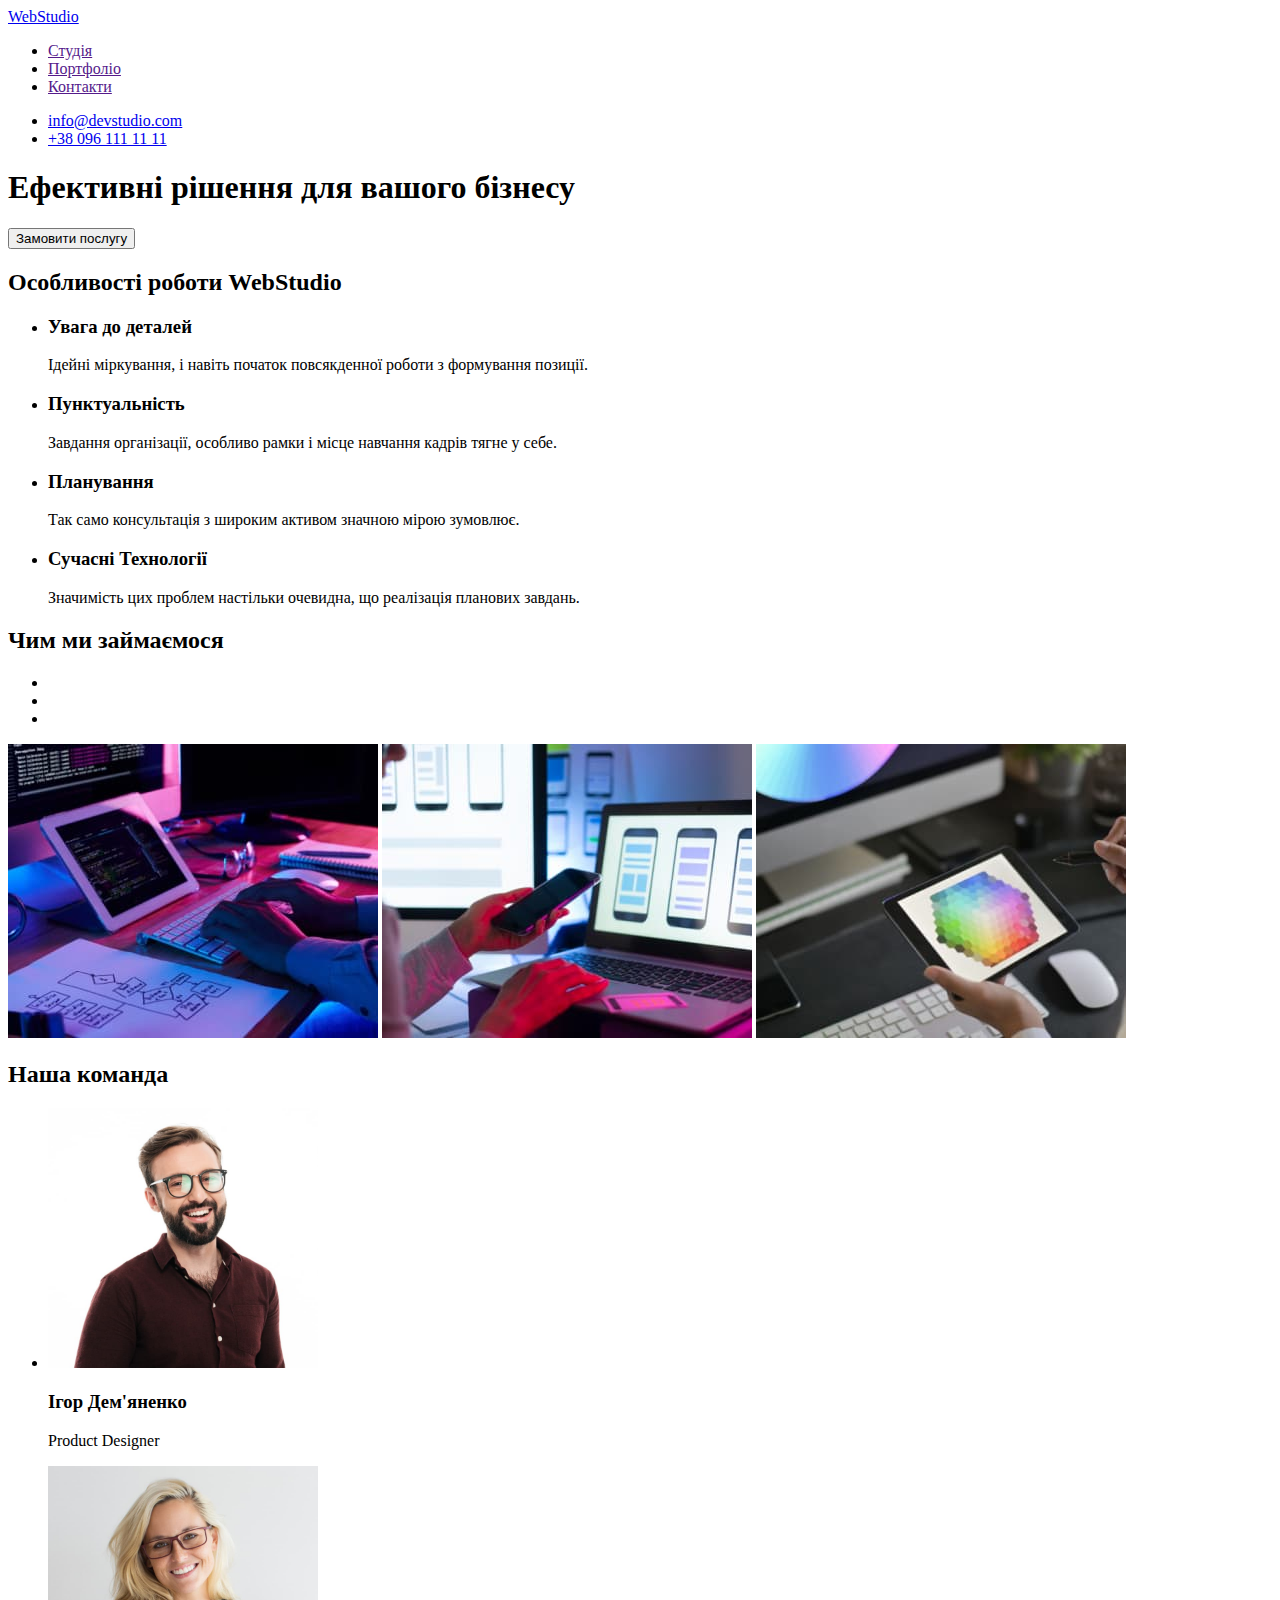
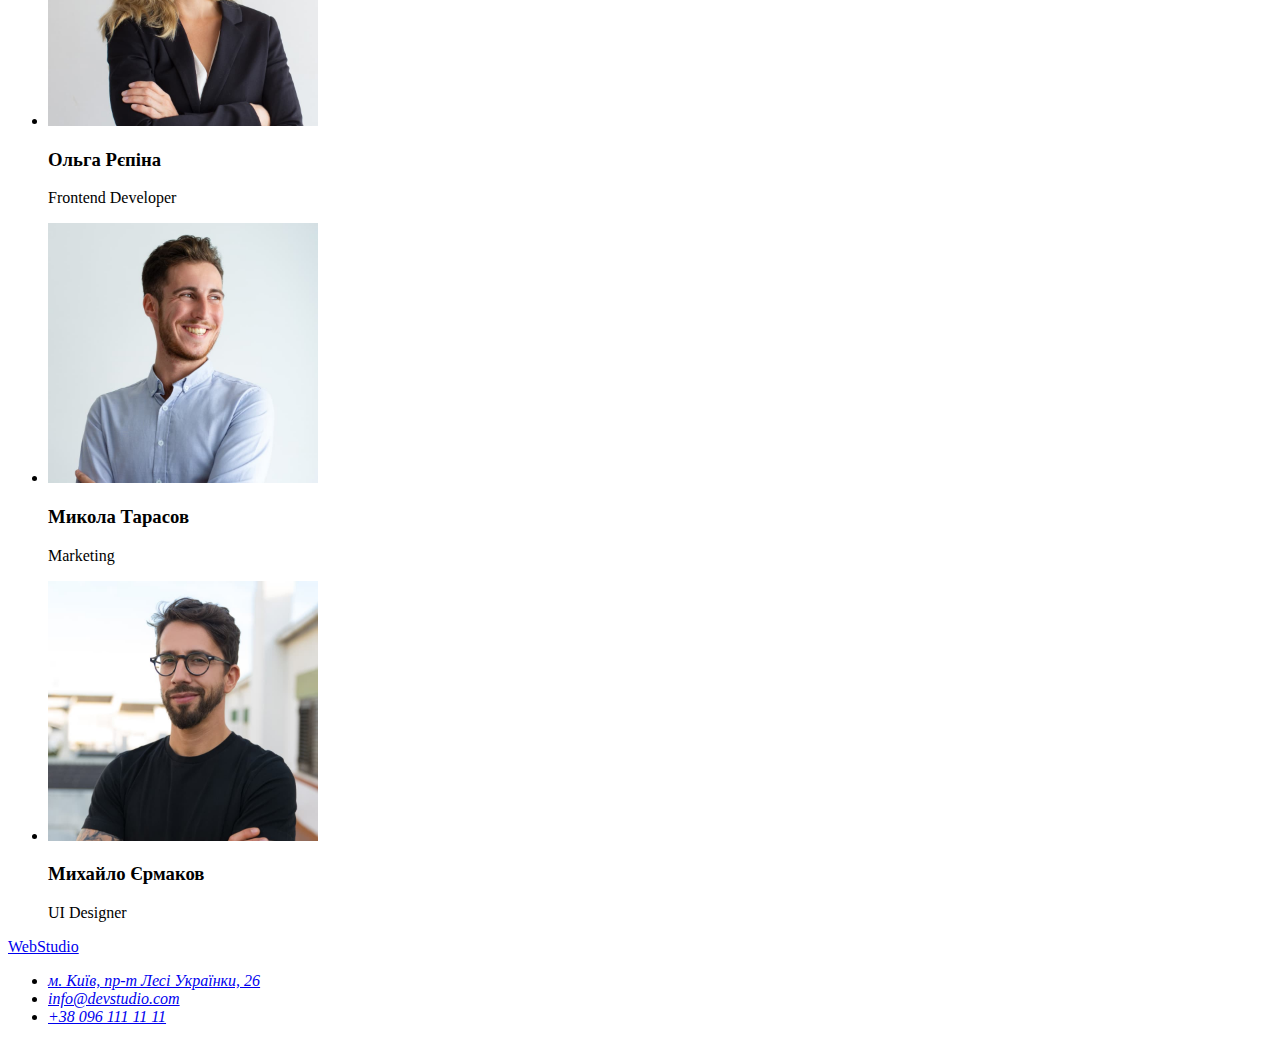
==== index.html @ 2a271933 "first commit" ====
<!DOCTYPE html>
<html lang="uk">
  <head>
    <meta charset="UTF-8" />
    <meta http-equiv="X-UA-Compatible" content="IE=edge" />
    <meta name="viewport" content="width=device-width, initial-scale=1.0" />
    <title>WebStudio</title>
  </head>
  <body>
    <header>
      <nav>
        <a href="/index.html">WebStudio</a>
        <ul>
          <li><a href="">Студія</a></li>
          <li><a href="">Портфоліо</a></li>
          <li><a href="">Контакти</a></li>
        </ul>
      </nav>
      <ul>
        <li><a href="mailto:info@devstudio.com">info@devstudio.com</a></li>
        <li><a href="tel:+380961111111">+38 096 111 11 11</a></li>
      </ul>
    </header>
    <main>
      <section>
        <div>
          <h1>Ефективні рішення для вашого бізнесу</h1>
          <button type="button">Замовити послугу</button>
        </div>
      </section>
      <section>
        <h2>Особливості роботи WebStudio</h2>
        <ul>
          <li>
            <h3>Увага до деталей</h3>
            <p> Ідейні міркування, і навіть початок повсякденної роботи з формування позиції. </p>
          </li>
        </ul>
        <ul>
          <li>
            <h3>Пунктуальність</h3>
            <p> Завдання організації, особливо рамки і місце навчання кадрів тягне у себе. </p>
          </li>
        </ul>
        <ul>
          <li>
            <h3>Планування</h3>
            <p> Так само консультація з широким активом значною мірою зумовлює. </p>
          </li>
        </ul>
        <ul>
          <li>
            <h3>Сучасні Технології</h3>
            <p> Значимість цих проблем настільки очевидна, що реалізація планових завдань. </p>
          </li>
        </ul>
      </section>
      <section>
        <h2>Чим ми займаємося</h2>
        <ul>
          <li> </li>
          <li> </li>
          <li> </li>
        </ul>
        <img
          src="./images/img.jpg"
          alt="людина набирає код на клавіатурі, працює з планшетом і компьютером"
          width="370"
          height="294"
        />
        <img
          src="./images/img(1).jpg"
          alt="людина тестує мобільну версію, тримає телефон на фоні ноутбука"
          width="370"
          height="294"
        />
        <img
          src="./images/img(2).jpg"
          alt="людина працює з графічним планшетом"
          width="370"
          height="294"
        />
      </section>
      <section>
        <h2>Наша команда</h2>
        <ul>
          <li>
            <img
              src="./images/man-in-brown-shirt.jpg"
              alt="Чоловік у коричневій сорочці, в окулярах з світлили дужками"
              width="270"
              height="260"
            />
            <h3>Ігор Дем'яненко</h3>
            <p lang="en">Product Designer</p>
          </li>
          <li>
            <img
              src="./images/woman-in-black-jacket.jpg"
              alt="Жінка в чорному піджаку"
              width="270"
              height="260"
            />
            <h3>Ольга Рєпіна</h3>
            <p lang="en">Frontend Developer</p>
          </li>
          <li>
            <img
              src="./images/man-in-white-shirt.jpg"
              alt="Чоловік в білій сорочці"
              width="270"
              height="260"
            />
            <h3>Микола Тарасов</h3>
            <p lang="en">Marketing</p>
          </li>
          <li>
            <img
              src="./images/man-in-black-t-shirt.jpg"
              alt="Чоловік в чорній футболці, в окулярах"
              width="270"
              height="260"
            />
            <h3>Михайло Єрмаков</h3>
            <p lang="en">UI Designer</p>
          </li>
        </ul>
      </section>
    </main>
    <footer>
      <a href="/index.html">WebStudio</a>
      <address>
        <ul>
          <li>
            <a
              href="https://goo.gl/maps/CPtrU1FHBa2aNyZL9"
              target="_blank"
              rel="noopener noreferrer"
              >м. Київ, пр-т Лесі Українки, 26</a
            >
          </li>
          <li>
            <a href="mailto:info@devstudio.com">info@devstudio.com</a>
          </li>
          <li>
            <a href="tel:+380961111111">+38 096 111 11 11</a>
          </li>
        </ul>
      </address>
    </footer>
  </body>
</html>
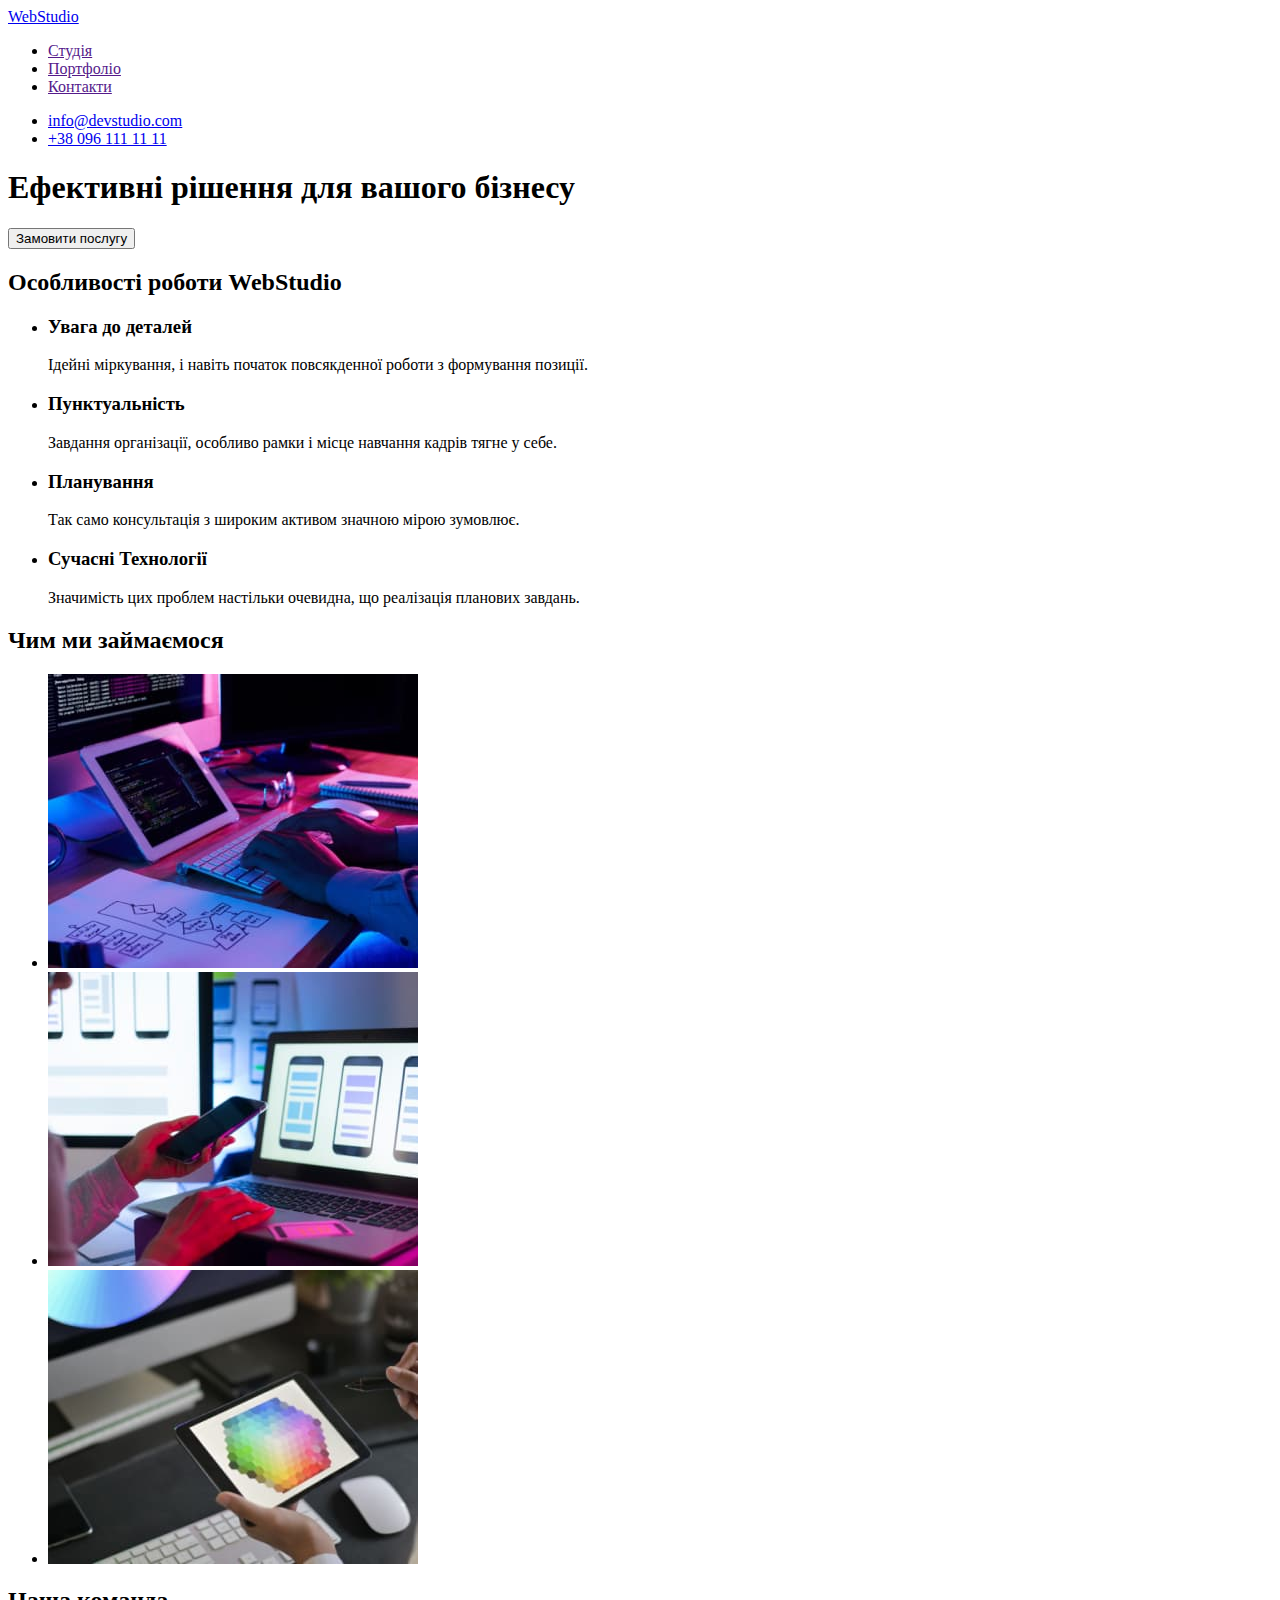
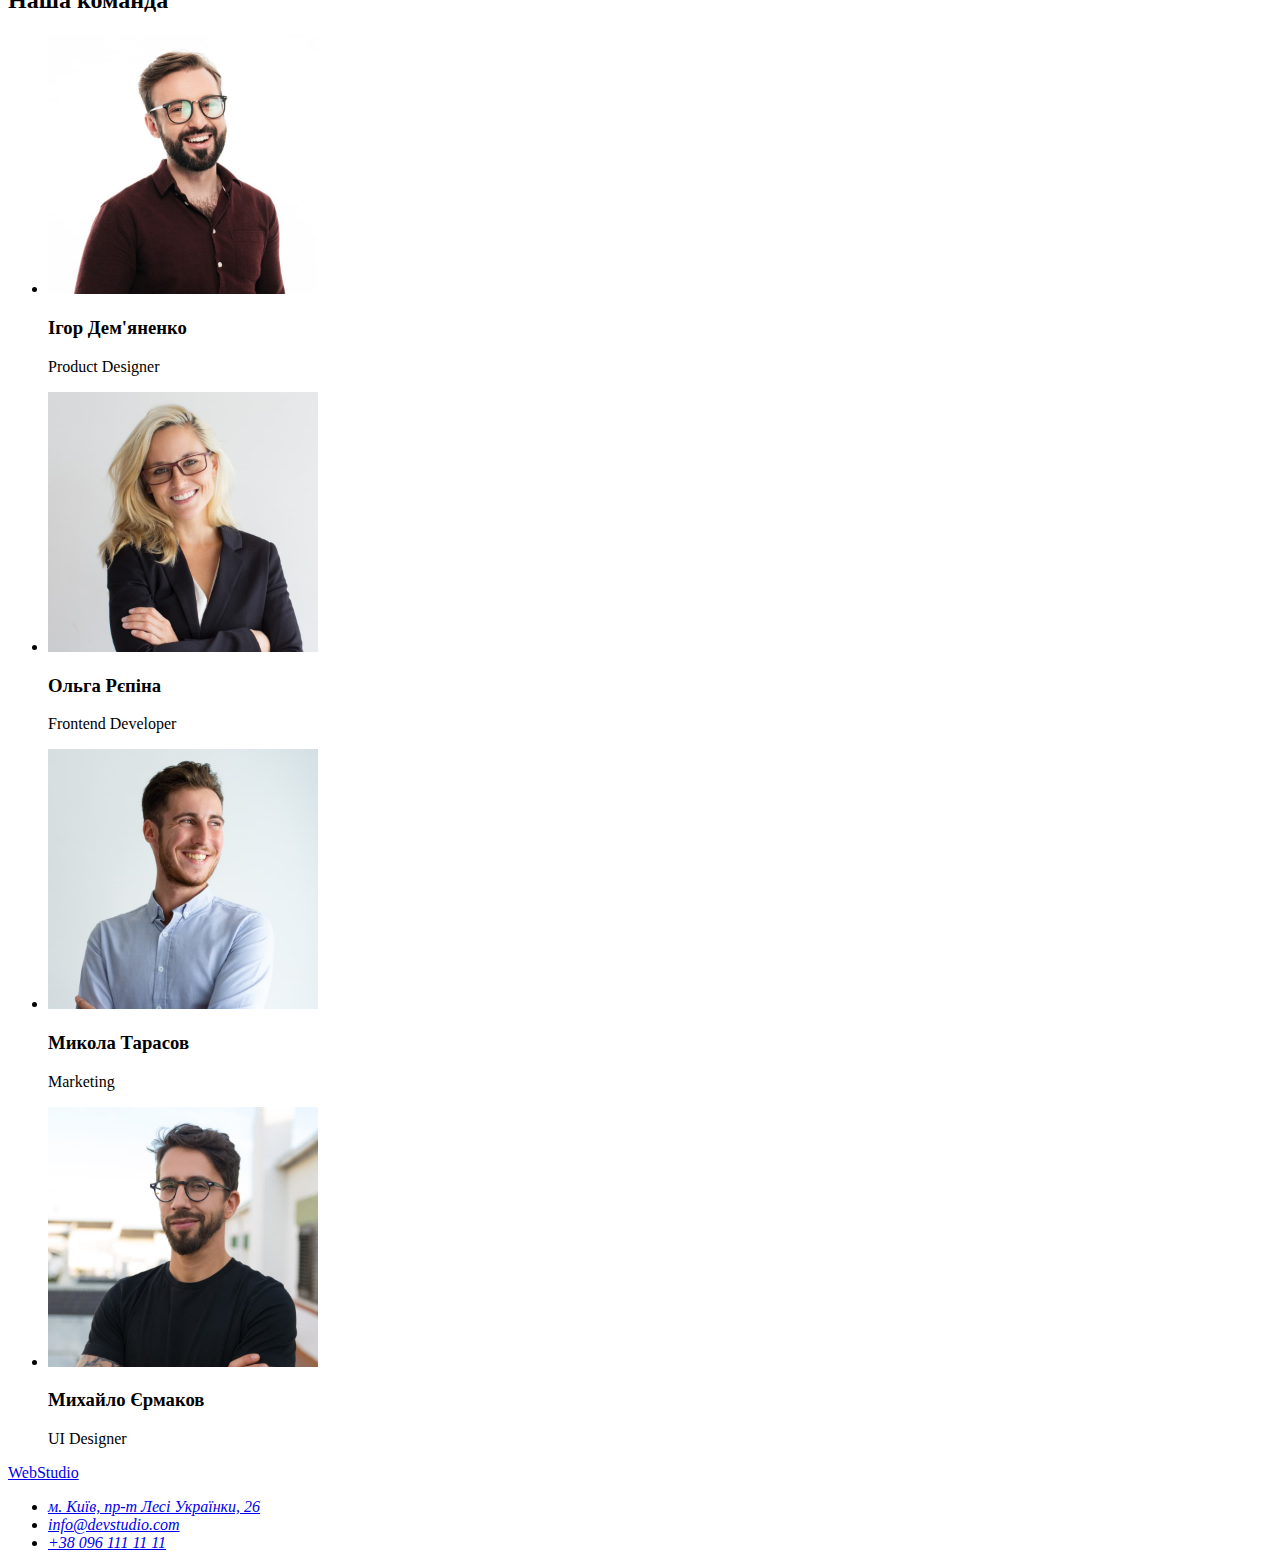
==== commit 26d2ce1e: "first commit" ====
--- a/index.html
+++ b/index.html
@@ -58,28 +58,31 @@
       <section>
         <h2>Чим ми займаємося</h2>
         <ul>
-          <li> </li>
-          <li> </li>
-          <li> </li>
+          <li>
+            <img
+              src="./images/img.jpg"
+              alt="людина набирає код на клавіатурі, працює з планшетом і компьютером"
+              width="370"
+              height="294"
+            />
+          </li>
+          <li>
+            <img
+              src="./images/img(1).jpg"
+              alt="людина тестує мобільну версію, тримає телефон на фоні ноутбука"
+              width="370"
+              height="294"
+            />
+          </li>
+          <li>
+            <img
+              src="./images/img(2).jpg"
+              alt="людина працює з графічним планшетом"
+              width="370"
+              height="294"
+            />
+          </li>
         </ul>
-        <img
-          src="./images/img.jpg"
-          alt="людина набирає код на клавіатурі, працює з планшетом і компьютером"
-          width="370"
-          height="294"
-        />
-        <img
-          src="./images/img(1).jpg"
-          alt="людина тестує мобільну версію, тримає телефон на фоні ноутбука"
-          width="370"
-          height="294"
-        />
-        <img
-          src="./images/img(2).jpg"
-          alt="людина працює з графічним планшетом"
-          width="370"
-          height="294"
-        />
       </section>
       <section>
         <h2>Наша команда</h2>
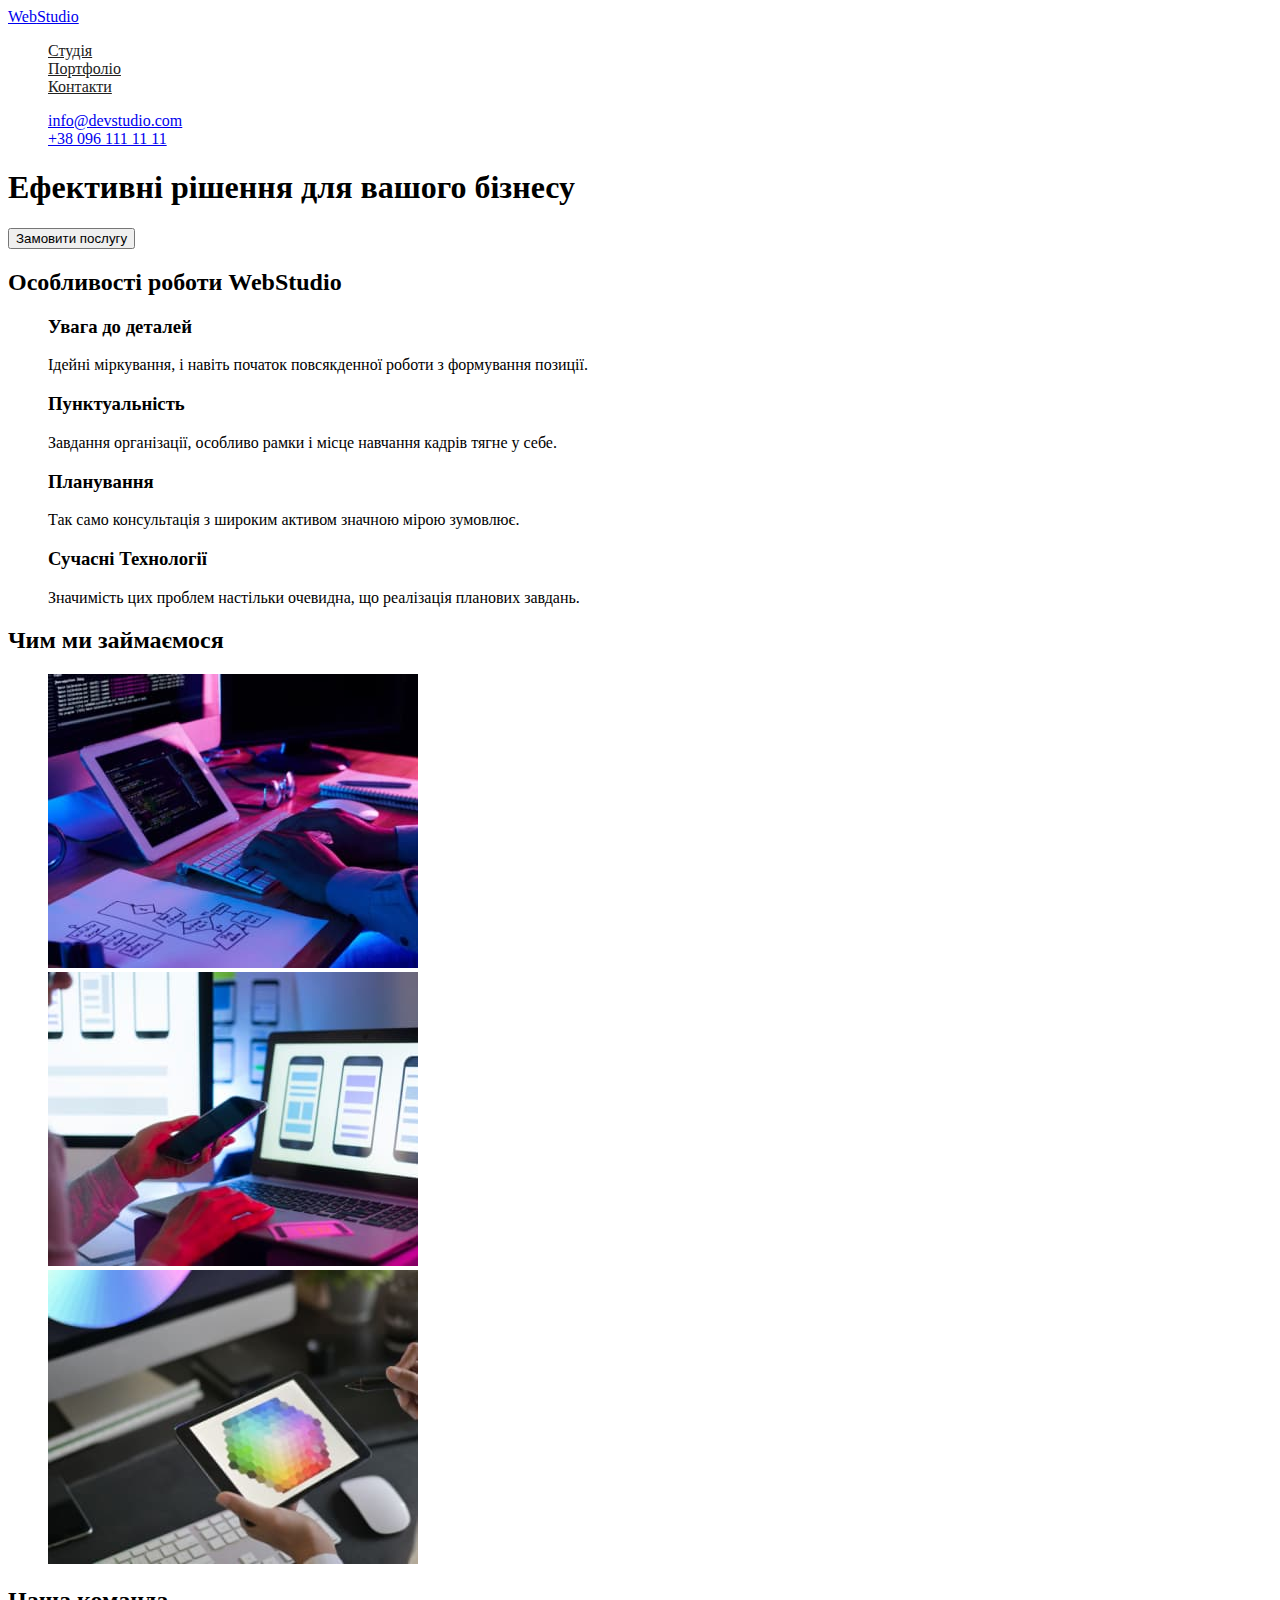
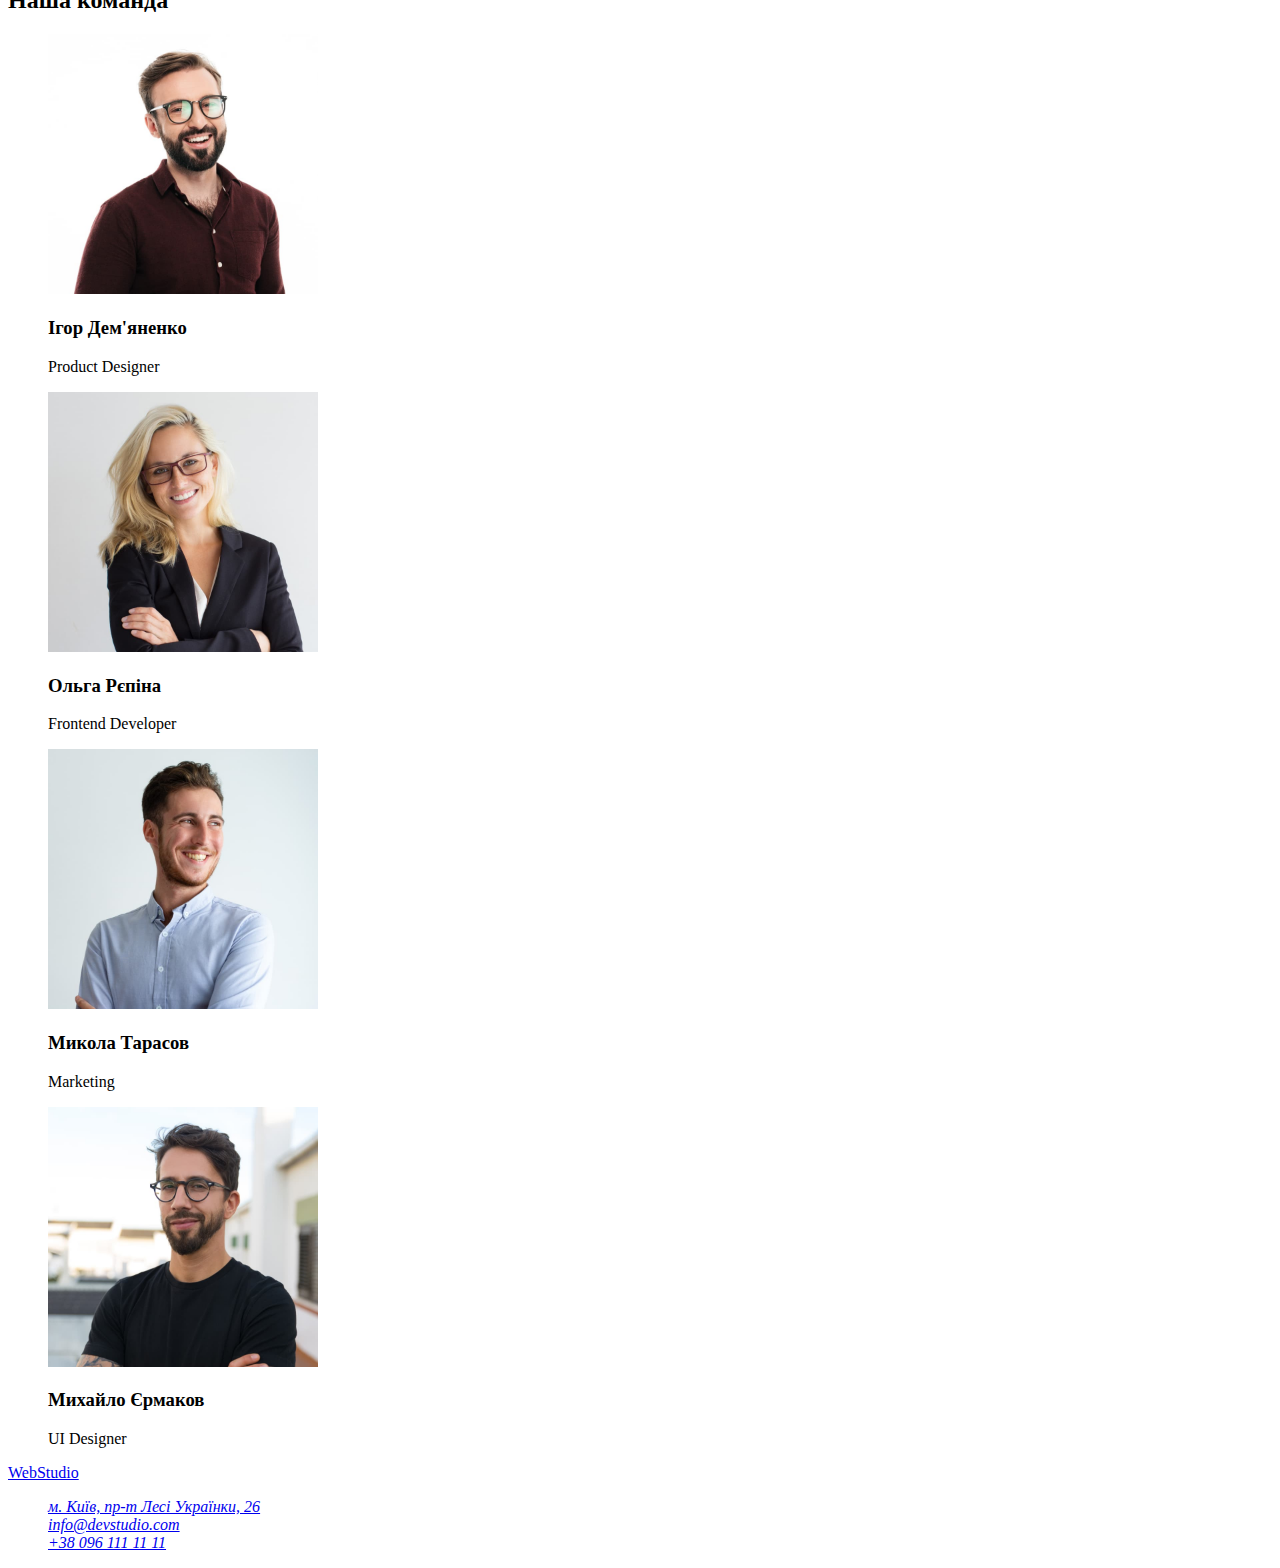
==== commit c4da0e94: "first commit" ====
--- a/index.html
+++ b/index.html
@@ -5,15 +5,18 @@
     <meta http-equiv="X-UA-Compatible" content="IE=edge" />
     <meta name="viewport" content="width=device-width, initial-scale=1.0" />
     <title>WebStudio</title>
+    <link rel="stylesheet" href="./css/styles.css" />
   </head>
   <body>
     <header>
       <nav>
-        <a href="/index.html">WebStudio</a>
-        <ul>
-          <li><a href="">Студія</a></li>
-          <li><a href="">Портфоліо</a></li>
-          <li><a href="">Контакти</a></li>
+        <a href="/index.html" class="logo-first-part"
+          >Web<span class="logo-second-part">Studio</span></a
+        >
+        <ul class="site-nav">
+          <li><a href="" class="link">Студія</a></li>
+          <li><a href="./portfolio.html" class="link">Портфоліо</a></li>
+          <li><a href="" class="link">Контакти</a></li>
         </ul>
       </nav>
       <ul>
--- a/css/styles.css
+++ b/css/styles.css
@@ -0,0 +1,21 @@
+
+ul {
+  list-style: none;  
+}
+
+.site-nav .link {
+color: #212121;
+}
+
+.site-nav .link:hover,
+.site-nav .link:focus {
+color: #2196F3;
+}
+
+/* основной цвет текста #212121 */
+/* логотип #2196F3-веб #000000-студия */
+/* #2196F3 при фокусе и ховере, #212121 стандарт полож. */
+/* #757575 номер в шапке */
+/* #FFFFFF х1 */
+/* #2196F3 фон кнопки, текст кнопки #FFFFFF  */
+/* #2F303A фон */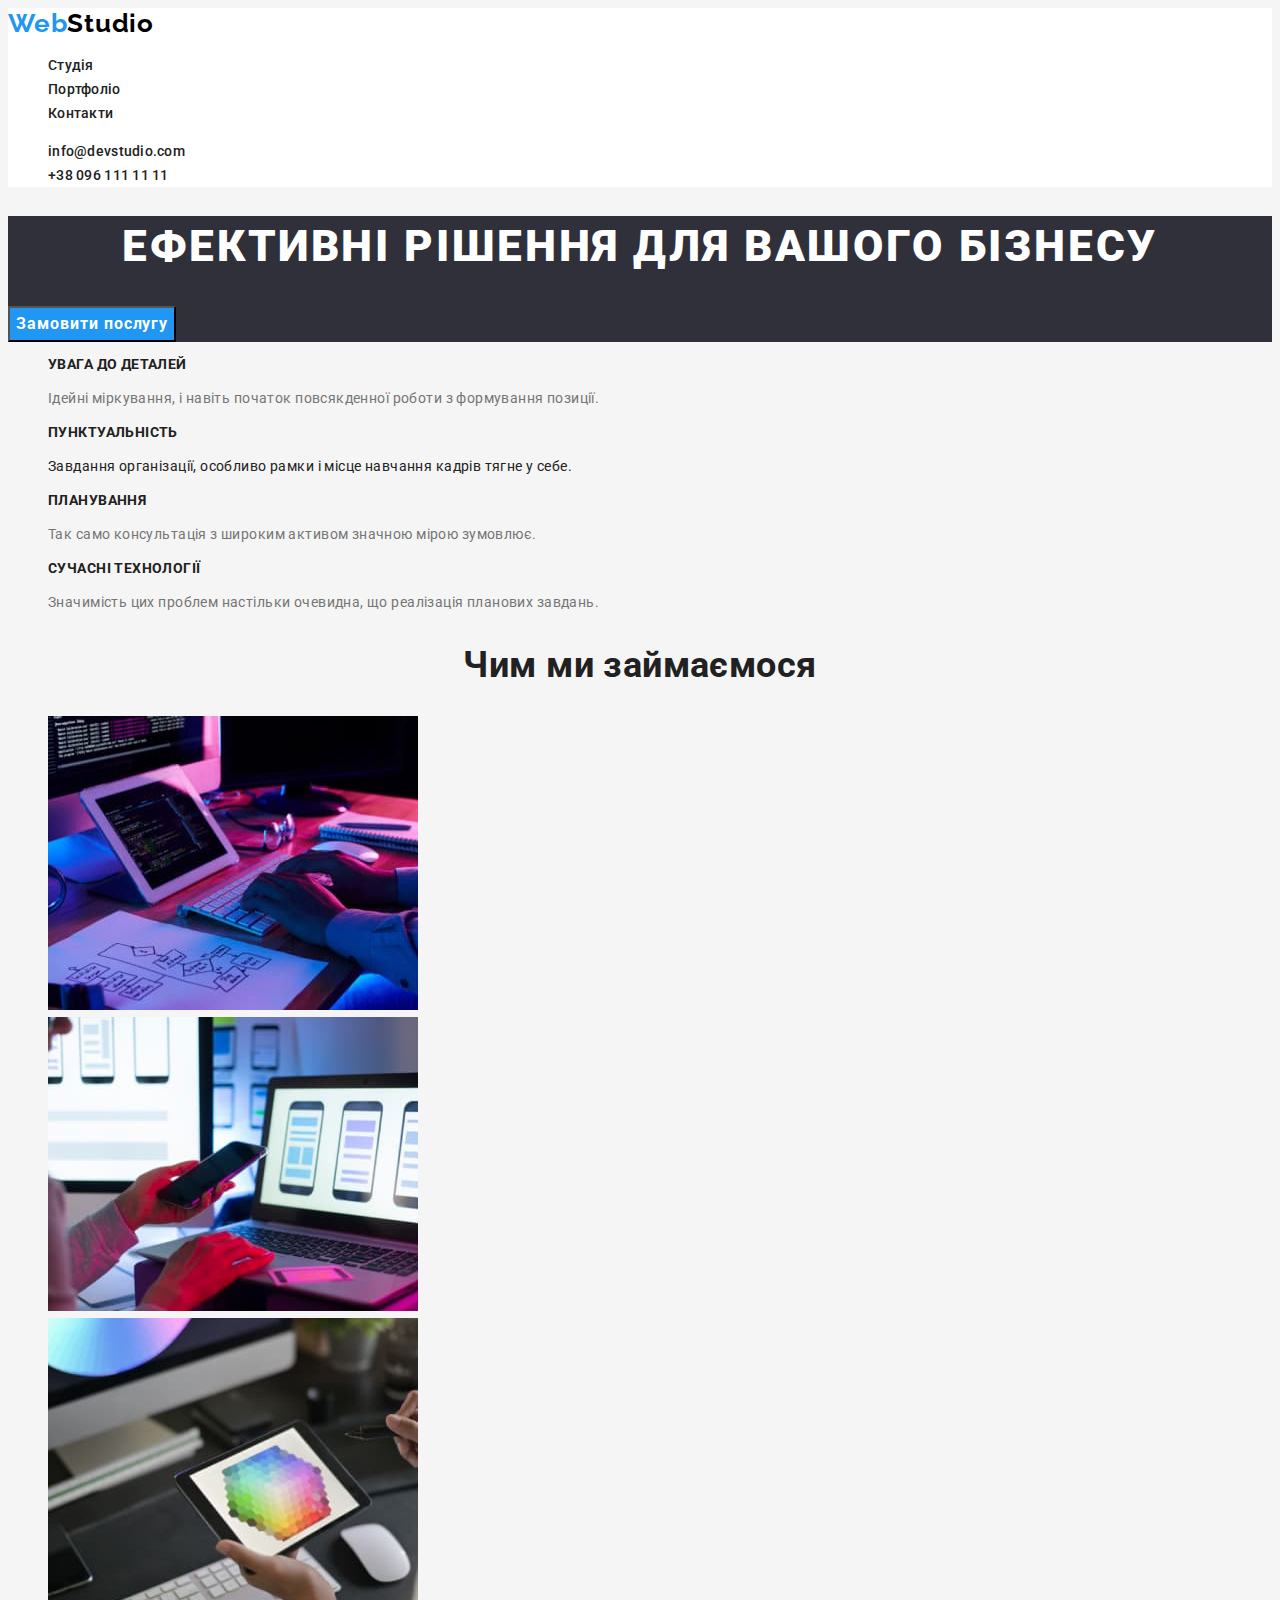
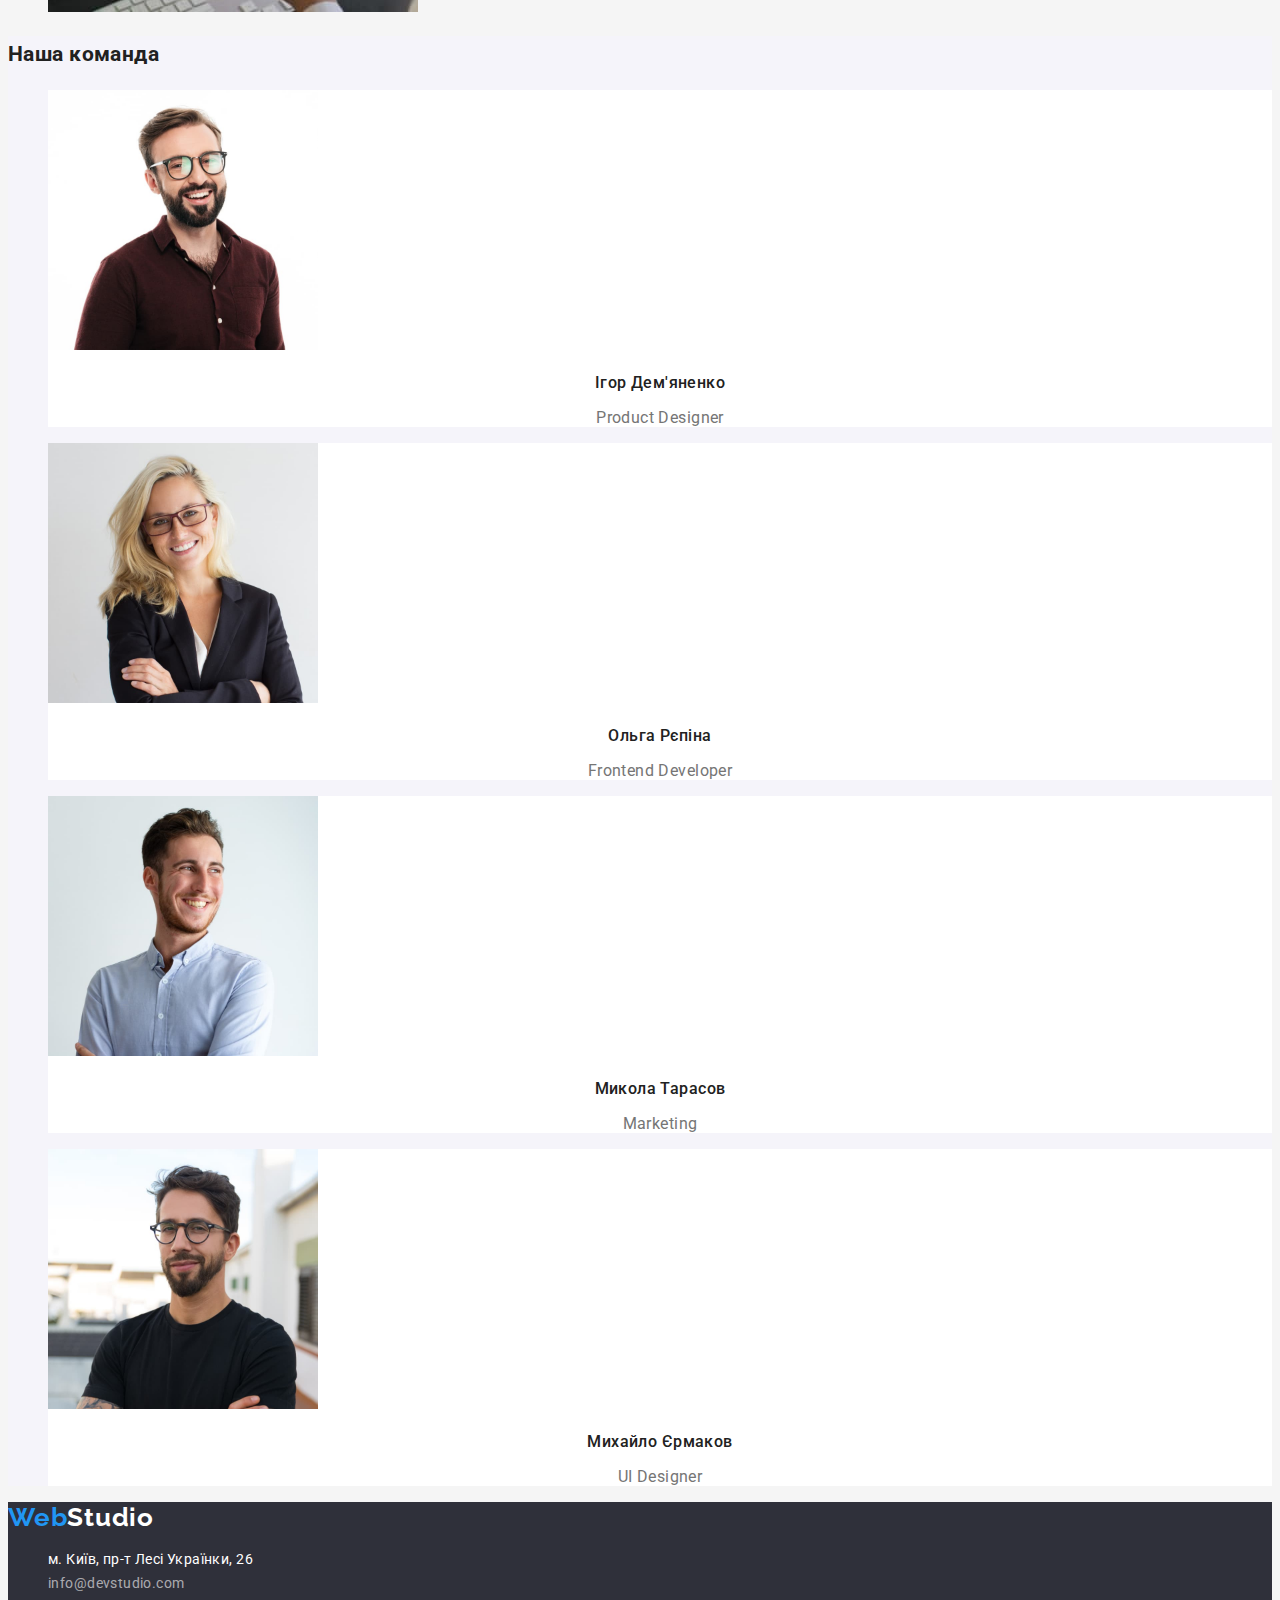
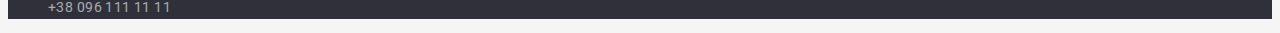
==== commit 1074652b: "second commit" ====
--- a/index.html
+++ b/index.html
@@ -5,62 +5,77 @@
     <meta http-equiv="X-UA-Compatible" content="IE=edge" />
     <meta name="viewport" content="width=device-width, initial-scale=1.0" />
     <title>WebStudio</title>
+    <link rel="preconnect" href="https://fonts.googleapis.com" />
+    <link rel="preconnect" href="https://fonts.gstatic.com" crossorigin />
+    <link
+      href="https://fonts.googleapis.com/css2?family=Raleway:wght@700&family=Roboto:wght@400;500;700;900&display=swap"
+      rel="stylesheet"
+    />
     <link rel="stylesheet" href="./css/styles.css" />
   </head>
-  <body>
-    <header>
+  <body class="page">
+    <header class="page-header">
       <nav>
-        <a href="/index.html" class="logo-first-part"
+        <a lang="en" href="/index.html" class="logo-first-part"
           >Web<span class="logo-second-part">Studio</span></a
         >
-        <ul class="site-nav">
-          <li><a href="" class="link">Студія</a></li>
-          <li><a href="./portfolio.html" class="link">Портфоліо</a></li>
-          <li><a href="" class="link">Контакти</a></li>
+        <ul class="site-nav list">
+          <li class="nav-item"><a href="" class="link current">Студія</a></li>
+          <li class="nav-item"><a href="./portfolio.html" class="link">Портфоліо</a></li>
+          <li class="nav-item"><a href="" class="link">Контакти</a></li>
         </ul>
       </nav>
-      <ul>
-        <li><a href="mailto:info@devstudio.com">info@devstudio.com</a></li>
-        <li><a href="tel:+380961111111">+38 096 111 11 11</a></li>
+      <ul class="contacts-nav list">
+        <li><a class="link" href="mailto:info@devstudio.com">info@devstudio.com</a></li>
+        <li><a class="link" href="tel:+380961111111">+38 096 111 11 11</a></li>
       </ul>
     </header>
     <main>
-      <section>
-        <div>
-          <h1>Ефективні рішення для вашого бізнесу</h1>
-          <button type="button">Замовити послугу</button>
+      <!-- Hero section -->
+      <section class="hero">
+        <div class="hero-group">
+          <h1 class="hero-title">Ефективні рішення для вашого бізнесу</h1>
+          <button class="hero-button" type="button">Замовити послугу</button>
         </div>
       </section>
-      <section>
-        <h2>Особливості роботи WebStudio</h2>
-        <ul>
-          <li>
-            <h3>Увага до деталей</h3>
-            <p> Ідейні міркування, і навіть початок повсякденної роботи з формування позиції. </p>
+      <!-- features-section -->
+      <section class="features-section">
+        <h2 class="visually-hidden">Особливості роботи WebStudio</h2>
+        <ul class="features-list list">
+          <li class="features-item">
+            <h3 class="feature-title">Увага до деталей</h3>
+            <p class="features-text">
+              Ідейні міркування, і навіть початок повсякденної роботи з формування позиції.
+            </p>
           </li>
         </ul>
-        <ul>
-          <li>
-            <h3>Пунктуальність</h3>
-            <p> Завдання організації, особливо рамки і місце навчання кадрів тягне у себе. </p>
+        <ul class="features-list list">
+          <li class="features-item">
+            <h3 class="feature-title">Пунктуальність</h3>
+            <p class=features-text">
+              Завдання організації, особливо рамки і місце навчання кадрів тягне у себе.
+            </p>
           </li>
         </ul>
-        <ul>
-          <li>
-            <h3>Планування</h3>
-            <p> Так само консультація з широким активом значною мірою зумовлює. </p>
+        <ul class="features-list list">
+          <li class="features-item">
+            <h3 class="feature-title">Планування</h3>
+            <p class="features-text"> Так само консультація з широким активом значною мірою зумовлює. </p>
           </li>
         </ul>
-        <ul>
-          <li>
-            <h3>Сучасні Технології</h3>
-            <p> Значимість цих проблем настільки очевидна, що реалізація планових завдань. </p>
+        <ul class="features-list list">
+          <li class="features-item">
+            <h3 class="feature-title">Сучасні Технології</h3>
+            <p class="features-text">
+              Значимість цих проблем настільки очевидна, що реалізація планових завдань.
+            </p>
           </li>
         </ul>
       </section>
-      <section>
-        <h2>Чим ми займаємося</h2>
-        <ul>
+      <!-- about-section -->
+      <section class="about-section">
+        <h2 class="about-title">Чим ми займаємося</h2>
+        <ul class="about-list list">
           <li>
             <img
               src="./images/img.jpg"
@@ -87,58 +102,61 @@
           </li>
         </ul>
       </section>
-      <section>
-        <h2>Наша команда</h2>
-        <ul>
-          <li>
+      <section class="team-section">
+        <h2 class="team-title">Наша команда</h2>
+        <ul class="team-list list">
+          <li class="team-card">
             <img
               src="./images/man-in-brown-shirt.jpg"
               alt="Чоловік у коричневій сорочці, в окулярах з світлили дужками"
               width="270"
               height="260"
             />
-            <h3>Ігор Дем'яненко</h3>
-            <p lang="en">Product Designer</p>
+            <h3 class="employee">Ігор Дем'яненко</h3>
+            <p class="position" lang="en">Product Designer</p>
           </li>
-          <li>
+          <li class="team-card">
             <img
               src="./images/woman-in-black-jacket.jpg"
               alt="Жінка в чорному піджаку"
               width="270"
               height="260"
             />
-            <h3>Ольга Рєпіна</h3>
-            <p lang="en">Frontend Developer</p>
+            <h3 class="employee">Ольга Рєпіна</h3>
+            <p class="position" lang="en">Frontend Developer</p>
           </li>
-          <li>
+          <li class="team-card">
             <img
               src="./images/man-in-white-shirt.jpg"
               alt="Чоловік в білій сорочці"
               width="270"
               height="260"
             />
-            <h3>Микола Тарасов</h3>
-            <p lang="en">Marketing</p>
+            <h3 class="employee">Микола Тарасов</h3>
+            <p class="position" lang="en">Marketing</p>
           </li>
-          <li>
+          <li class="team-card">
             <img
               src="./images/man-in-black-t-shirt.jpg"
               alt="Чоловік в чорній футболці, в окулярах"
               width="270"
               height="260"
             />
-            <h3>Михайло Єрмаков</h3>
-            <p lang="en">UI Designer</p>
+            <h3 class="employee">Михайло Єрмаков</h3>
+            <p class="position" lang="en">UI Designer</p>
           </li>
         </ul>
       </section>
     </main>
-    <footer>
-      <a href="/index.html">WebStudio</a>
+    <footer class="footer-section">
+      <a href="/index.html" class="logo-first-part"
+        >Web<span class="logo-second-alt-part">Studio</span></a
+      >
       <address>
-        <ul>
+        <ul class="address-list list">
           <li>
             <a
+              class="address-item link"
               href="https://goo.gl/maps/CPtrU1FHBa2aNyZL9"
               target="_blank"
               rel="noopener noreferrer"
@@ -146,10 +164,10 @@
             >
           </li>
           <li>
-            <a href="mailto:info@devstudio.com">info@devstudio.com</a>
+            <a class="address-link link" href="mailto:info@devstudio.com">info@devstudio.com</a>
           </li>
           <li>
-            <a href="tel:+380961111111">+38 096 111 11 11</a>
+            <a class="address-link link" href="tel:+380961111111">+38 096 111 11 11</a>
           </li>
         </ul>
       </address>
--- a/css/styles.css
+++ b/css/styles.css
@@ -1,21 +1,231 @@
-
-ul {
-  list-style: none;  
-}
-
-.site-nav .link {
-color: #212121;
-}
-
-.site-nav .link:hover,
-.site-nav .link:focus {
-color: #2196F3;
-}
-
+:root {
+  /* Fonts */
+  --main-font: "Roboto", sans-serif;
+  --secondary-font: "Raleway", sans-serif;
+  /* Text colors */
+  --main-txt-cl: #212121;
+  --second-txt-cl: #757575;
+  --light-txt-cl: #ffffff;
+  --accent-txt-cl: #2196F3;
+  --logo-first-txt-cl: #2196F3;
+  --logo-second-txt-cl: #000000;
+  --logo-second-alt-txt-cl: #ffffff;
+  --light-txt-cl-60: rgba(255, 255, 255, 0.6);
+
+  /* Background colors */
+  --accent-bg-cl: #F5F5F5;
+  --main-bg-cl: #ffffff;
+  --second-bg-cl: #2F303A;
+  --bnt-act-cl: #188CE8;
+  --team-bg-cl: #F5F4FA;
+
+  /* Others */
+
+}
+
+.page {
+  font-family: var(--main-font);
+  font-weight: 400;
+  font-size: 14px;
+  line-height: calc(24 / 14);
+  letter-spacing: 0.03em;
+  color: var(--main-txt-cl);
+  background-color: var(--accent-bg-cl);
+
+
+}
+
+.link {
+  text-decoration: none;
+  color: currentColor;
+}
+
+.list {
+  list-style: none;
+}
+
+/* Header */
+
+.logo-first-part {
+  color: var(--logo-first-txt-cl);
+  font-family: var(--secondary-font);
+  font-style: normal;
+  font-weight: 700;
+  font-size: 26px;
+  line-height: calc(31 / 26);
+  letter-spacing: 0.03em;
+  text-decoration: none;
+}
+
+.logo-second-part {
+  color: var(--logo-second-txt-cl);
+  font-family: var(--secondary-font);
+  font-style: normal;
+  font-weight: 700;
+  font-size: 26px;
+  line-height: calc(31 / 26);
+  letter-spacing: 0.03em;
+  text-decoration: none;
+}
+
+.page-header {
+  background-color: var(--main-bg-cl);
+}
+
+.page-header .link {
+  font-weight: 500;
+  font-size: 14px;
+  line-height: calc(16 / 14);
+  letter-spacing: 0.02em;
+  color: var(--main-txt-cl)
+}
+
+.page-header .link:hover,
+.page-header .link:focus {
+  color: var(--accent-txt-cl)
+}
+
+/* Обрати внимание!!!! */
+.current {
+  color: var(--accent-txt-cl);
+}
+
+.contacts-nav .link {
+  font-weight: 500;
+  font-size: 14px;
+  line-height: calc(16 / 14);
+  letter-spacing: 0.02em;
+  color: var(--main-txt-cl);
+}
+
+/* Hero */
+
+.hero {
+  background-color: var(--second-bg-cl);
+}
+
+.hero-title {
+  font-weight: 900;
+  font-size: 44px;
+  line-height: calc(60 / 44);
+  text-align: center;
+  letter-spacing: 0.06em;
+  text-transform: uppercase;
+  color: var(--light-txt-cl);
+}
+
+.hero-button {
+  font-family: inherit;
+  font-weight: 700;
+  font-size: 16px;
+  line-height: calc(30 / 16);
+  letter-spacing: 0.06em;
+  color: var(--light-txt-cl);
+  background-color: var(--accent-txt-cl);
+  cursor: pointer;
+}
+
+.hero-button:active {
+  background-color: var(--bnt-act-cl);
+}
+
+/* features */
+
+.visually-hidden {
+  position: absolute;
+  width: 1px;
+  height: 1px;
+  margin: -1px;
+  border: 0;
+  padding: 0;
+  white-space: nowrap;
+  clip-path: inset(100%);
+  clip: rect(0 0 0 0);
+  overflow: hidden;
+}
+
+.feature-title {
+  font-weight: 700;
+  font-size: 14px;
+  line-height: calc(16 / 14);
+  letter-spacing: 0.03em;
+  text-transform: uppercase;
+  color: var(--main-txt-cl);
+}
+
+.features-text {
+  color: var(--second-txt-cl);
+}
+
+/* about */
+
+.about-title {
+  font-weight: 700;
+  font-size: 36px;
+  line-height: calc(42 / 36);
+  text-align: center;
+  color: var(--main-txt-cl);
+}
+
+/* team-section */
+
+.team-section {
+  background-color: var(--team-bg-cl);
+}
+
+.team-card {
+  background-color: var(--main-bg-cl);
+}
+
+.employee {
+  font-weight: 500;
+  font-size: 16px;
+  line-height: calc(19 / 16);
+  text-align: center;
+  color: var(--main-txt-cl);
+}
+
+.position {
+  font-weight: 400;
+  font-size: 16px;
+  line-height: calc(19 / 16);
+  text-align: center;
+  color: var(--second-txt-cl);
+}
+
+/* footer */
+
+.footer-section {
+  background-color: var(--second-bg-cl);
+}
+
+.address-item {
+  font-style: normal;
+  color: var(--light-txt-cl);
+}
+
+.logo-second-alt-part {
+  color: var(--logo-second-alt-txt-cl);
+  font-family: var(--secondary-font);
+  font-style: normal;
+  font-weight: 700;
+  font-size: 26px;
+  line-height: calc(31 / 26);
+  letter-spacing: 0.03em;
+  text-decoration: none;
+}
+
+.address-link {
+  font-style: normal;
+  color: var(--light-txt-cl-60);
+}
+
+
+/* фон fff */
 /* основной цвет текста #212121 */
 /* логотип #2196F3-веб #000000-студия */
 /* #2196F3 при фокусе и ховере, #212121 стандарт полож. */
 /* #757575 номер в шапке */
 /* #FFFFFF х1 */
-/* #2196F3 фон кнопки, текст кнопки #FFFFFF  */
-/* #2F303A фон */+/* #2196F3 фон кнопки, active button #188CE8 текст кнопки #FFFFFF  */
+/* #2F303A фон шапки с кнопкой*/
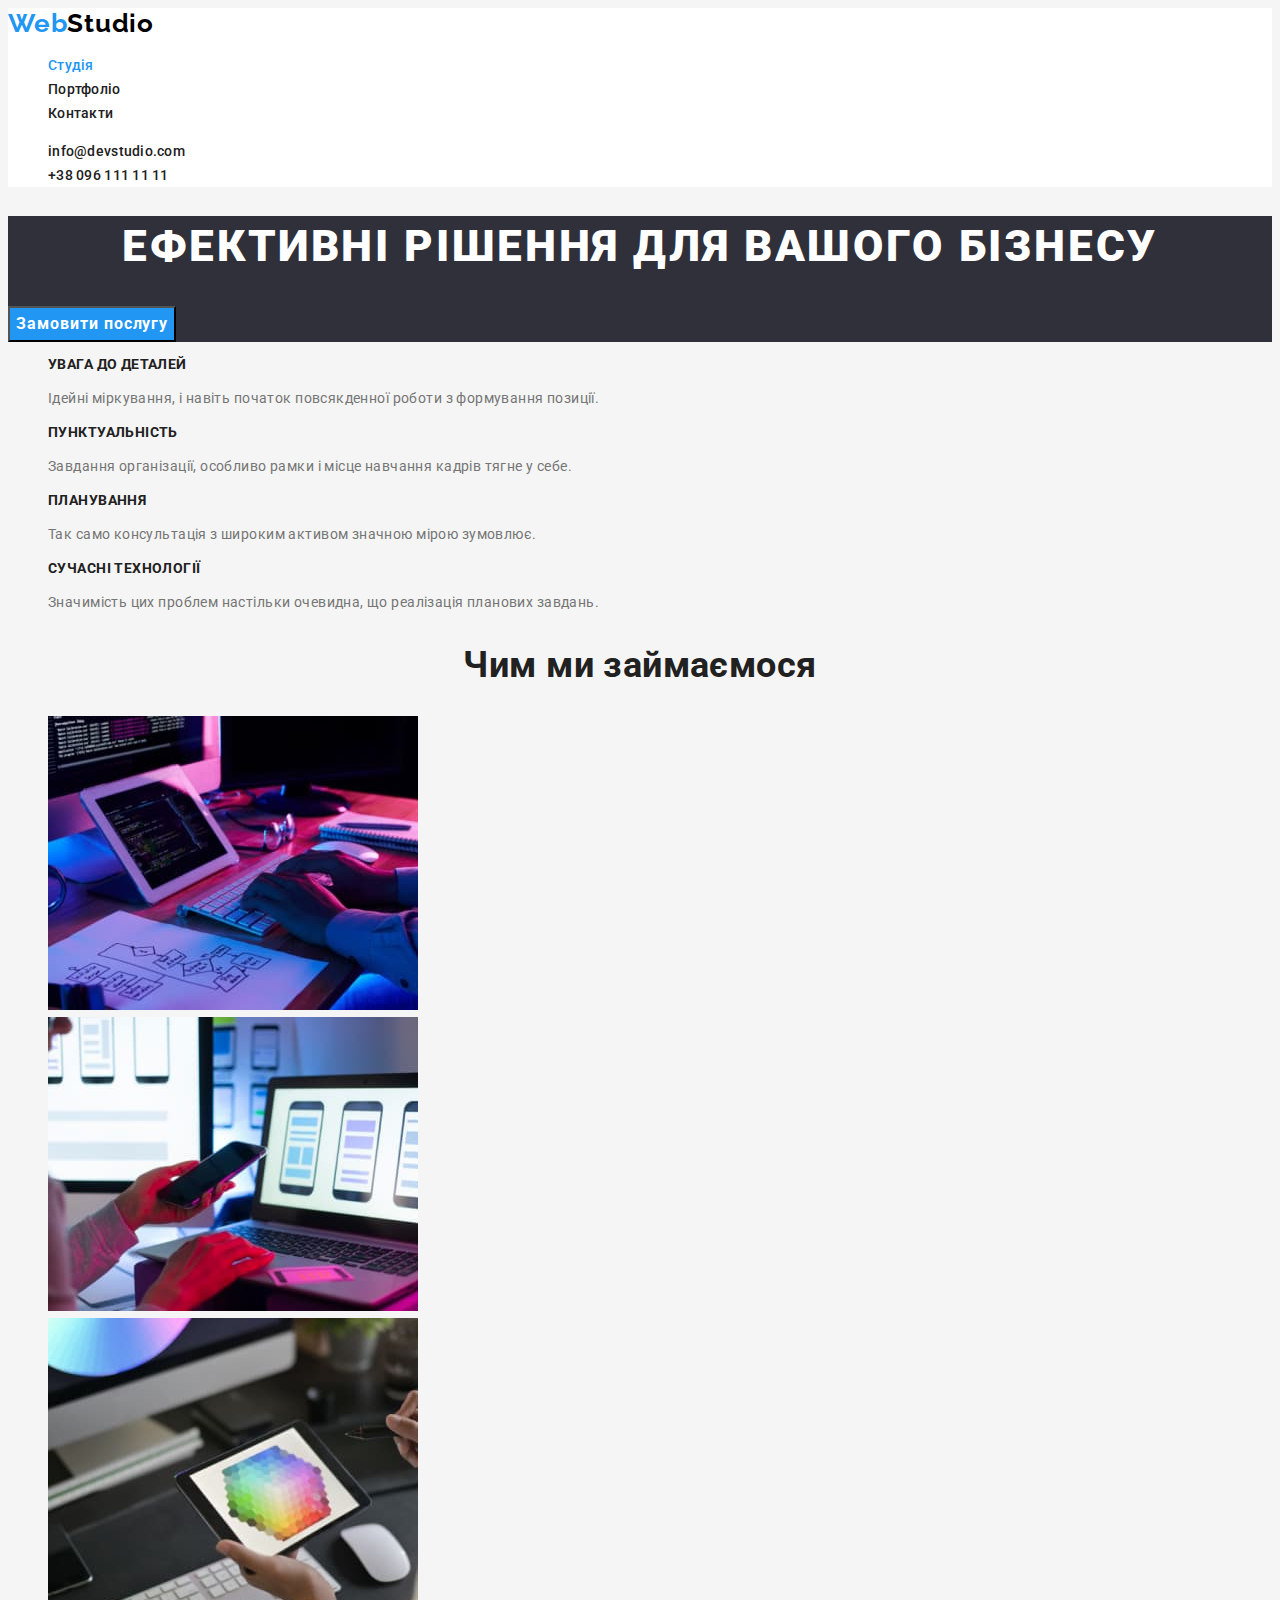
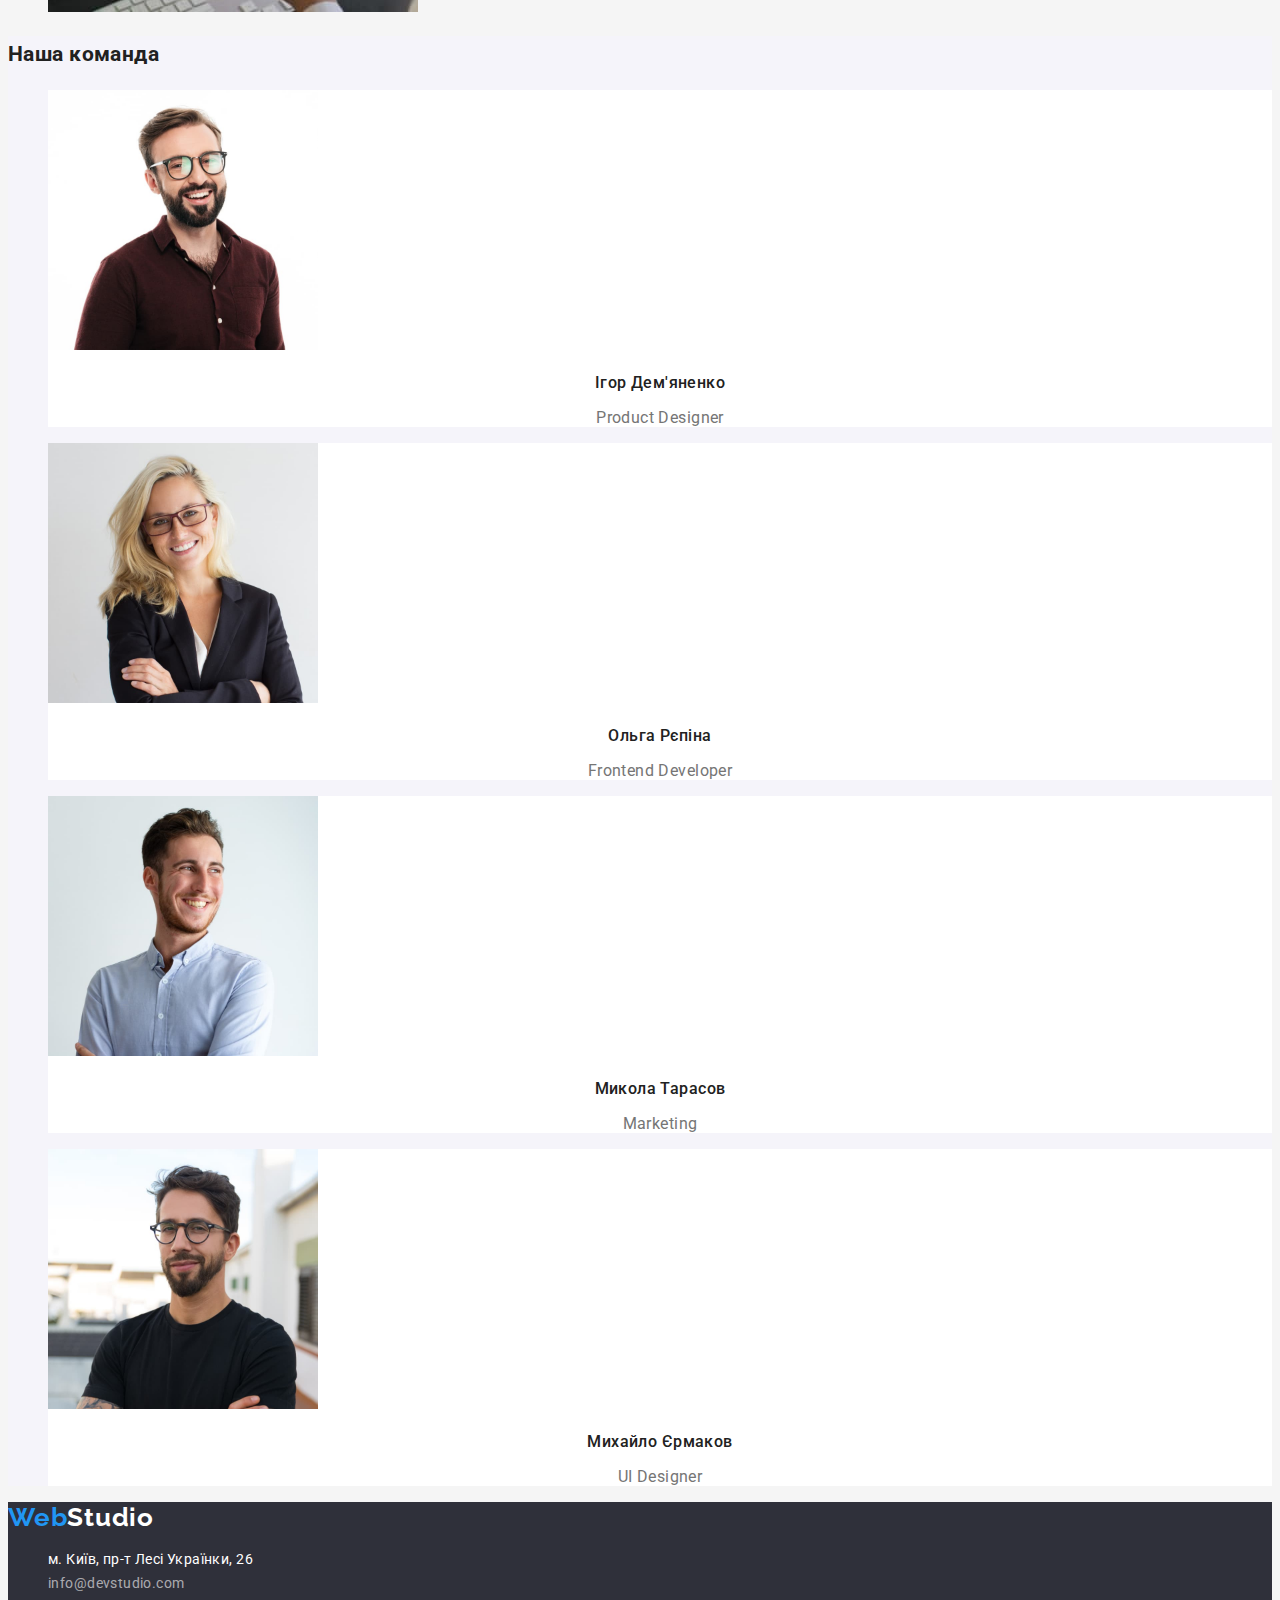
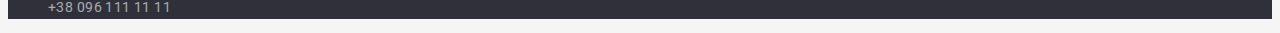
==== commit e127149b: "second commit" ====
--- a/index.html
+++ b/index.html
@@ -52,7 +52,7 @@
         <ul class="features-list list">
           <li class="features-item">
             <h3 class="feature-title">Пунктуальність</h3>
-            <p class=features-text">
+            <p class="features-text">
               Завдання організації, особливо рамки і місце навчання кадрів тягне у себе.
             </p>
           </li>
@@ -60,7 +60,9 @@
         <ul class="features-list list">
           <li class="features-item">
             <h3 class="feature-title">Планування</h3>
-            <p class="features-text"> Так само консультація з широким активом значною мірою зумовлює. </p>
+            <p class="features-text">
+              Так само консультація з широким активом значною мірою зумовлює.
+            </p>
           </li>
         </ul>
         <ul class="features-list list">
@@ -102,6 +104,7 @@
           </li>
         </ul>
       </section>
+      <!-- Team-section -->
       <section class="team-section">
         <h2 class="team-title">Наша команда</h2>
         <ul class="team-list list">
--- a/css/styles.css
+++ b/css/styles.css
@@ -2,6 +2,7 @@
   /* Fonts */
   --main-font: "Roboto", sans-serif;
   --secondary-font: "Raleway", sans-serif;
+
   /* Text colors */
   --main-txt-cl: #212121;
   --second-txt-cl: #757575;
@@ -16,6 +17,8 @@
   --accent-bg-cl: #F5F5F5;
   --main-bg-cl: #ffffff;
   --second-bg-cl: #2F303A;
+  --btn-filter-bg-cl: #F5F4FA;
+  --btn-filter-act-cl: #2196F3;
   --bnt-act-cl: #188CE8;
   --team-bg-cl: #F5F4FA;
 
@@ -86,16 +89,8 @@
 }
 
 /* Обрати внимание!!!! */
-.current {
+.site-nav .link.current {
   color: var(--accent-txt-cl);
-}
-
-.contacts-nav .link {
-  font-weight: 500;
-  font-size: 14px;
-  line-height: calc(16 / 14);
-  letter-spacing: 0.02em;
-  color: var(--main-txt-cl);
 }
 
 /* Hero */
@@ -124,6 +119,12 @@
   background-color: var(--accent-txt-cl);
   cursor: pointer;
 }
+
+.hero-button:hover,
+.hero-button:focus {
+  background-color: var(--bnt-act-cl);
+}
+
 
 .hero-button:active {
   background-color: var(--bnt-act-cl);
@@ -220,12 +221,63 @@
   color: var(--light-txt-cl-60);
 }
 
+.footer-section .link:hover,
+.footer-section .link:focus {
+  color: var(--accent-txt-cl)
+}
+
+/* portfolio */
+
+.portfolio-button {
+  font-family: inherit;
+  font-weight: 500;
+  font-size: 16px;
+  line-height: calc(26 / 16);
+  text-align: center;
+  color: var(--main-txt-cl);
+  background-color: var(--btn-filter-bg-cl);
+  cursor: pointer;
+}
+
+.portfolio-button:hover,
+.portfolio-button:focus {
+  background-color: var(--btn-filter-act-cl);
+}
+
+.portfolio-button:active {
+  color: var(--light-txt-cl);
+  background-color: var(--btn-filter-act-cl);
+}
+
+.project-item {
+  background-color: var(--main-bg-cl);
+}
+
+.portfolio-title {
+  font-weight: 700;
+  font-size: 18px;
+  line-height: calc(36 / 18);
+  letter-spacing: 0.06em;
+  color: var(--main-txt-cl);
+}
+
+.description-project {
+  font-weight: 400;
+  font-size: 16px;
+  line-height: calc(30 / 16);
+  color: var(--second-txt-cl);
+}
+
+
+
+
+
 
 /* фон fff */
 /* основной цвет текста #212121 */
 /* логотип #2196F3-веб #000000-студия */
 /* #2196F3 при фокусе и ховере, #212121 стандарт полож. */
 /* #757575 номер в шапке */
-/* #FFFFFF х1 */
+/* #FFFFFF в индекс фон h1  */
 /* #2196F3 фон кнопки, active button #188CE8 текст кнопки #FFFFFF  */
 /* #2F303A фон шапки с кнопкой*/
